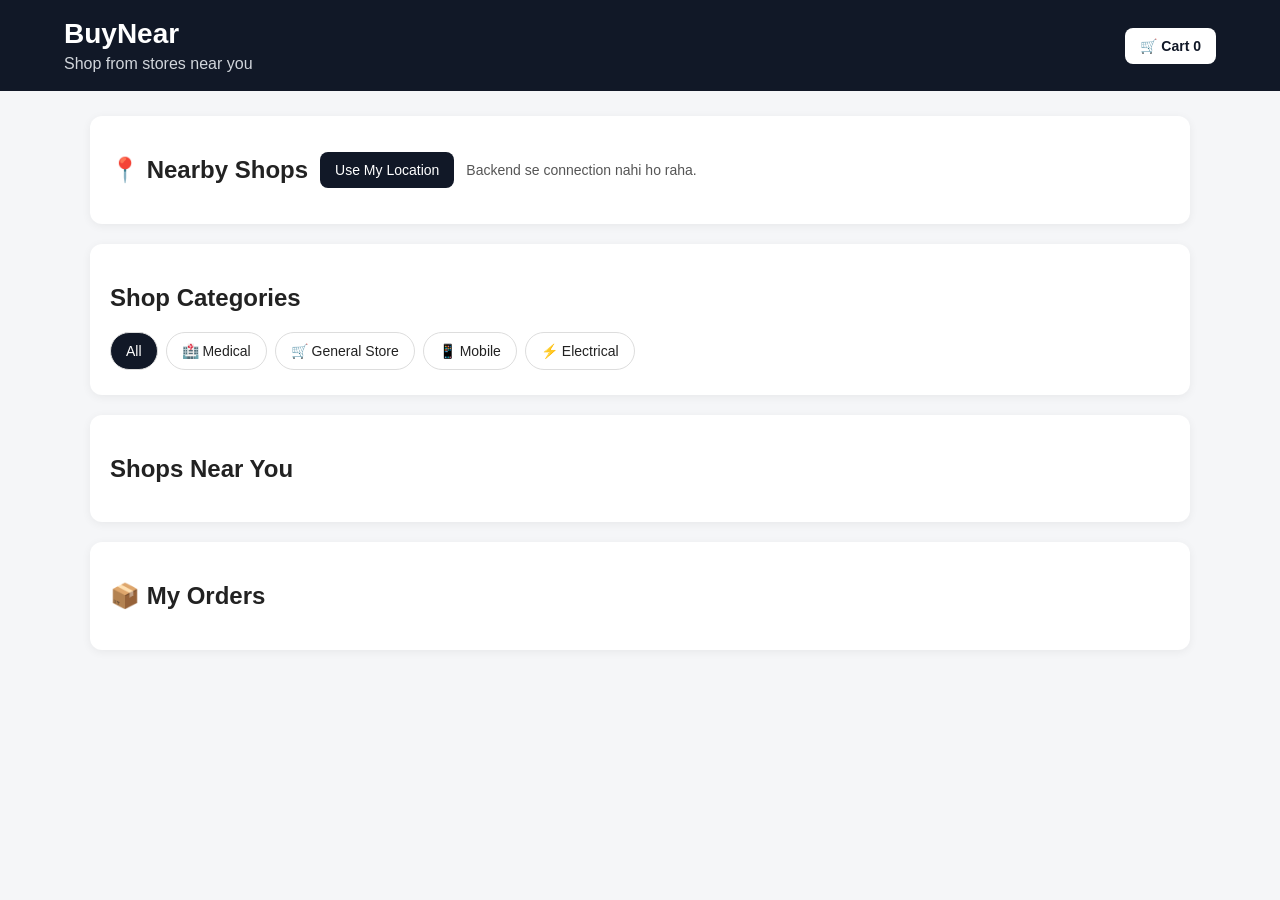
==== index.html @ 2ddd2f2f "Initial BuyNear website" ====
<!DOCTYPE html>
<html lang="en">

<head>

    <meta charset="UTF-8">

    <meta name="viewport" content="width=device-width, initial-scale=1.0">

    <title>BuyNear - Customer App</title>

    <!-- CSS CONNECT -->
    <link rel="stylesheet" href="/style.css">

</head>

<body>

    <!-- HEADER -->

    <header class="header">

        <div>
            <h1>BuyNear</h1>

            <p>
                Shop from stores near you
            </p>
        </div>

        <button id="cartButton" class="cart-button">
            🛒 Cart
            <span id="cartCount">0</span>
        </button>

    </header>


    <main>


        <!-- LOCATION -->

        <section class="location-section">

            <h2>
                📍 Nearby Shops
            </h2>

            <button id="locationButton">

                Use My Location

            </button>

            <span id="locationStatus">

                Demo location is active

            </span>

        </section>


        <!-- CATEGORIES -->

        <section>

            <h2>
                Shop Categories
            </h2>

            <div class="category-row">

                <button class="category active" data-category="All">
                    All
                </button>

                <button class="category" data-category="Medical">
                    🏥 Medical
                </button>

                <button class="category" data-category="General Store">
                    🛒 General Store
                </button>

                <button class="category" data-category="Mobile">
                    📱 Mobile
                </button>

                <button class="category" data-category="Electrical">
                    ⚡ Electrical
                </button>

            </div>

        </section>


        <!-- SHOPS -->

        <section>

            <h2>
                Shops Near You
            </h2>

            <div id="shopList" class="shop-grid">

                <!-- JavaScript shops yahan show karega -->

            </div>

        </section>


        <!-- SHOP PRODUCTS -->

        <section id="shopSection" class="hidden">

            <button id="backButton" class="back-button">

                ← Back to Shops

            </button>

            <h2 id="shopName">
                Shop
            </h2>

            <p id="shopCategory">
                Category
            </p>

            <div id="productList" class="product-grid">

                <!-- Products JavaScript se aayenge -->

            </div>

        </section>


        <!-- CART -->

        <section id="cartSection" class="hidden">

            <h2>
                🛒 Your Cart
            </h2>

            <div id="cartItems">

                <!-- Cart items JavaScript se aayenge -->

            </div>

            <div class="cart-total">

                Total:
                ₹<span id="cartTotal">0</span>

            </div>


            <h3>
                Delivery Details
            </h3>


            <input id="customerName" type="text" placeholder="Your Name">


            <textarea id="customerAddress" placeholder="Enter Delivery Address"></textarea>


            <button id="placeOrderButton" class="primary-button">

                📦 Place Order

            </button>

        </section>


        <!-- ORDERS -->

        <section>

            <h2>
                📦 My Orders
            </h2>

            <div id="orderList">

                <!-- Orders JavaScript se aayenge -->

            </div>

        </section>


    </main>


    <!-- JAVASCRIPT CONNECT -->

    <script src="/app.js"></script>

</body>

</html>
---- style.css ----
* {
    box-sizing: border-box;
}

body {
    margin: 0;
    padding: 0;
    font-family: Arial, sans-serif;
    background: #f5f6f8;
    color: #222;
}

/* Header */

.header {
    background: #111827;
    color: white;
    padding: 18px 5%;
    display: flex;
    justify-content: space-between;
    align-items: center;
}

.header h1 {
    margin: 0;
    font-size: 28px;
}

.header p {
    margin: 5px 0 0;
    color: #d1d5db;
}

/* Buttons */

button {
    cursor: pointer;
    border: none;
    border-radius: 8px;
    padding: 10px 15px;
    font-size: 14px;
}

.cart-button {
    background: white;
    color: #111827;
    font-weight: bold;
}

.primary-button,
.location-section button {
    background: #111827;
    color: white;
}

button:hover {
    opacity: 0.85;
}

/* Main */

main {
    width: min(1100px, 92%);
    margin: 25px auto;
}

/* Sections */

section {
    background: white;
    padding: 20px;
    margin-bottom: 20px;
    border-radius: 12px;
    box-shadow: 0 2px 10px rgba(0, 0, 0, 0.06);
}

/* Location */

.location-section {
    display: flex;
    gap: 12px;
    align-items: center;
    flex-wrap: wrap;
}

#locationStatus {
    font-size: 14px;
    color: #555;
}

/* Categories */

.category-row {
    display: flex;
    gap: 8px;
    overflow-x: auto;
    padding-bottom: 5px;
}

.category {
    background: white;
    color: #222;
    border: 1px solid #ddd;
    border-radius: 20px;
    white-space: nowrap;
}

.category.active {
    background: #111827;
    color: white;
}

/* Shop and Product Grid */

.shop-grid,
.product-grid {
    display: grid;
    grid-template-columns: repeat(auto-fit,
            minmax(220px, 1fr));

    gap: 15px;
}

/* Cards */

.card {
    border: 1px solid #ddd;
    border-radius: 10px;
    padding: 16px;
    background: white;
}

.card h3 {
    margin-top: 0;
    margin-bottom: 10px;
}

.card p {
    margin: 7px 0;
}

.card button {
    width: 100%;
    margin-top: 10px;
    background: #111827;
    color: white;
}

/* Product Price */

.product-price {
    font-size: 20px;
    font-weight: bold;
}

/* Cart */

.cart-item {
    border: 1px solid #ddd;
    border-radius: 8px;
    padding: 12px;
    margin-bottom: 10px;
}

.cart-item button {
    background: #e5e7eb;
    color: #111827;
}

.cart-total {
    font-size: 21px;
    font-weight: bold;
    margin: 15px 0;
}

/* Form */

input,
textarea {
    width: 100%;
    padding: 12px;
    margin-bottom: 10px;
    border: 1px solid #ccc;
    border-radius: 7px;
    font-size: 15px;
    font-family: Arial, sans-serif;
}

textarea {
    min-height: 90px;
    resize: vertical;
}

/* Orders */

.order-item {
    border: 1px solid #ddd;
    border-left: 4px solid #111827;
    border-radius: 8px;
    padding: 12px;
    margin-bottom: 10px;
    background: #fafafa;
}

/* Back Button */

.back-button {
    background: transparent;
    color: #111827;
    padding: 0;
    margin-bottom: 15px;
}

/* Hidden */

.hidden {
    display: none;
}

/* Mobile */

@media (max-width: 600px) {

    .header {
        padding: 16px;
    }

    .header h1 {
        font-size: 23px;
    }

    main {
        width: 94%;
        margin: 15px auto;
    }

    section {
        padding: 15px;
    }

    .location-section {
        align-items: flex-start;
        flex-direction: column;
    }

    .shop-grid,
    .product-grid {
        grid-template-columns: 1fr;
    }

    .cart-button {
        padding: 9px 12px;
    }
}
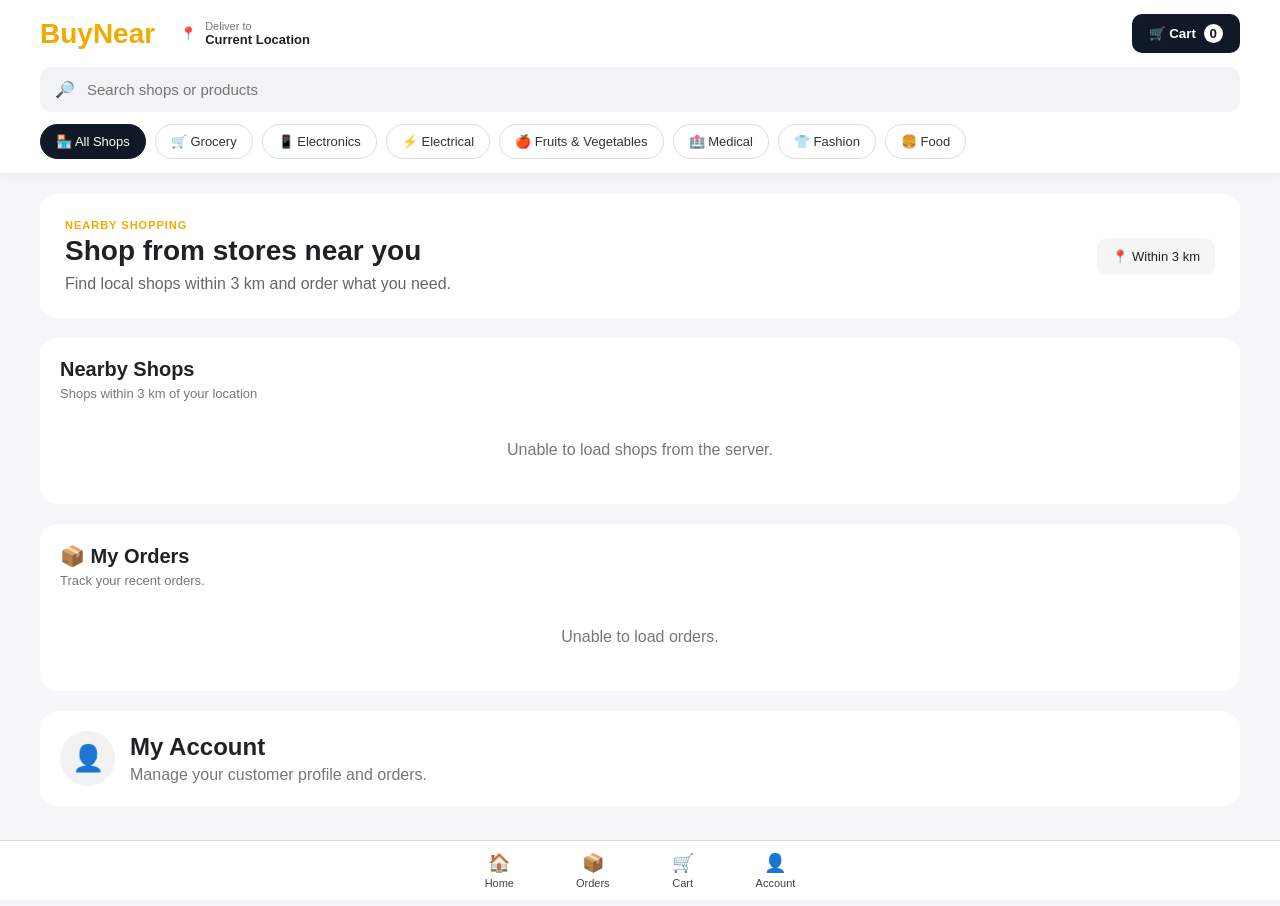
==== commit 22c0a695: "Update customer orders and admin panel" ====
--- a/index.html
+++ b/index.html
@@ -2,208 +2,298 @@
 <html lang="en">
 
 <head>
-
     <meta charset="UTF-8">
-
     <meta name="viewport" content="width=device-width, initial-scale=1.0">
 
+    <meta name="google-site-verification" content="oAU5bDeHEAqk9SbChWAa7RxnvAQodMJI2Lrv-h88078">
+
     <title>BuyNear - Customer App</title>
 
-    <!-- CSS CONNECT -->
     <link rel="stylesheet" href="/style.css">
-
 </head>
 
 <body>
 
-    <!-- HEADER -->
-
-    <header class="header">
-
-        <div>
-            <h1>BuyNear</h1>
-
-            <p>
-                Shop from stores near you
-            </p>
+    <header class="top-header">
+
+        <div class="header-top">
+
+            <div class="brand">
+                <div class="logo">BuyNear</div>
+
+                <button id="locationButton" class="location">
+                    📍
+                    <span>
+                        <small>Deliver to</small>
+                        <b id="locationText">Current Location</b>
+                    </span>
+                </button>
+            </div>
+
+            <button id="cartButton" class="cart-button">
+                🛒 Cart
+                <span id="cartCount">0</span>
+            </button>
+
         </div>
 
-        <button id="cartButton" class="cart-button">
-            🛒 Cart
-            <span id="cartCount">0</span>
+        <div class="search-box">
+            🔎
+            <input id="searchInput" type="search" placeholder="Search shops or products">
+        </div>
+
+        <div class="categories" id="categoryList">
+
+            <button class="category active" data-category="All">
+                🏪 All Shops
+            </button>
+
+            <button class="category" data-category="Grocery">
+                🛒 Grocery
+            </button>
+
+            <button class="category" data-category="Electronics">
+                📱 Electronics
+            </button>
+
+            <button class="category" data-category="Electrical">
+                ⚡ Electrical
+            </button>
+
+            <button class="category" data-category="Fruits & Vegetables">
+                🍎 Fruits & Vegetables
+            </button>
+
+            <button class="category" data-category="Medical">
+                🏥 Medical
+            </button>
+
+            <button class="category" data-category="Fashion">
+                👕 Fashion
+            </button>
+
+            <button class="category" data-category="Food">
+                🍔 Food
+            </button>
+
+        </div>
+
+    </header>
+
+
+    <main>
+
+        <section class="welcome">
+
+            <div>
+                <p class="small-text">NEARBY SHOPPING</p>
+
+                <h1>Shop from stores near you</h1>
+
+                <p>
+                    Find local shops within 3 km and order what you need.
+                </p>
+            </div>
+
+            <div class="location-badge">
+                📍 Within 3 km
+            </div>
+
+        </section>
+
+
+        <section class="section">
+
+            <div class="section-heading">
+
+                <div>
+                    <h2 id="shopTitle">Nearby Shops</h2>
+
+                    <p id="shopSubtitle">
+                        Shops within 3 km of your location
+                    </p>
+                </div>
+
+                <span id="shopCount"></span>
+
+            </div>
+
+
+            <div id="shopList" class="shop-grid">
+
+                <div class="loading">
+                    Loading nearby shops...
+                </div>
+
+            </div>
+
+        </section>
+
+
+        <!-- SHOP PRODUCTS -->
+
+        <section id="shopSection" class="section hidden">
+
+            <button id="backButton" class="back-button">
+                ← Back to shops
+            </button>
+
+            <div class="shop-header">
+
+                <div class="shop-icon">
+                    🏪
+                </div>
+
+                <div>
+                    <h2 id="shopName">Shop</h2>
+
+                    <p id="shopCategory">
+                        Category
+                    </p>
+                </div>
+
+            </div>
+
+
+            <div class="product-search">
+
+                🔎
+
+                <input id="productSearch" type="search" placeholder="Search products in this shop">
+
+            </div>
+
+
+            <div id="productList" class="product-grid"></div>
+
+        </section>
+
+
+        <!-- CART -->
+
+        <section id="cartSection" class="section hidden">
+
+            <div class="section-heading">
+
+                <div>
+                    <h2>🛒 Your Cart</h2>
+
+                    <p>
+                        Review your items before checkout.
+                    </p>
+                </div>
+
+            </div>
+
+
+            <div id="cartItems"></div>
+
+
+            <div class="cart-summary">
+
+                <div>
+                    <span>Subtotal</span>
+                    <strong>₹<span id="cartTotal">0</span></strong>
+                </div>
+
+                <div>
+                    <span>Delivery</span>
+                    <strong>FREE</strong>
+                </div>
+
+                <hr>
+
+                <div class="grand-total">
+                    <span>Total</span>
+                    <strong>₹<span id="grandTotal">0</span></strong>
+                </div>
+
+            </div>
+
+
+            <div class="checkout">
+
+                <h3>Delivery Details</h3>
+
+                <input id="customerName" type="text" placeholder="Your Name">
+
+                <textarea id="customerAddress" placeholder="Enter Delivery Address"></textarea>
+
+                <button id="placeOrderButton" class="place-order">
+                    📦 Place Order
+                </button>
+
+            </div>
+
+        </section>
+
+
+        <!-- ORDERS -->
+
+        <section class="section">
+
+            <div class="section-heading">
+
+                <div>
+                    <h2>📦 My Orders</h2>
+
+                    <p>
+                        Track your recent orders.
+                    </p>
+                </div>
+
+            </div>
+
+            <div id="orderList"></div>
+
+        </section>
+
+
+        <!-- ACCOUNT -->
+
+        <section class="section account">
+
+            <div class="account-icon">
+                👤
+            </div>
+
+            <div>
+                <h2>My Account</h2>
+
+                <p>
+                    Manage your customer profile and orders.
+                </p>
+            </div>
+
+        </section>
+
+    </main>
+
+
+    <nav class="bottom-nav">
+
+        <button id="homeNav">
+            🏠
+            <span>Home</span>
         </button>
 
-    </header>
-
-
-    <main>
-
-
-        <!-- LOCATION -->
-
-        <section class="location-section">
-
-            <h2>
-                📍 Nearby Shops
-            </h2>
-
-            <button id="locationButton">
-
-                Use My Location
-
-            </button>
-
-            <span id="locationStatus">
-
-                Demo location is active
-
-            </span>
-
-        </section>
-
-
-        <!-- CATEGORIES -->
-
-        <section>
-
-            <h2>
-                Shop Categories
-            </h2>
-
-            <div class="category-row">
-
-                <button class="category active" data-category="All">
-                    All
-                </button>
-
-                <button class="category" data-category="Medical">
-                    🏥 Medical
-                </button>
-
-                <button class="category" data-category="General Store">
-                    🛒 General Store
-                </button>
-
-                <button class="category" data-category="Mobile">
-                    📱 Mobile
-                </button>
-
-                <button class="category" data-category="Electrical">
-                    ⚡ Electrical
-                </button>
-
-            </div>
-
-        </section>
-
-
-        <!-- SHOPS -->
-
-        <section>
-
-            <h2>
-                Shops Near You
-            </h2>
-
-            <div id="shopList" class="shop-grid">
-
-                <!-- JavaScript shops yahan show karega -->
-
-            </div>
-
-        </section>
-
-
-        <!-- SHOP PRODUCTS -->
-
-        <section id="shopSection" class="hidden">
-
-            <button id="backButton" class="back-button">
-
-                ← Back to Shops
-
-            </button>
-
-            <h2 id="shopName">
-                Shop
-            </h2>
-
-            <p id="shopCategory">
-                Category
-            </p>
-
-            <div id="productList" class="product-grid">
-
-                <!-- Products JavaScript se aayenge -->
-
-            </div>
-
-        </section>
-
-
-        <!-- CART -->
-
-        <section id="cartSection" class="hidden">
-
-            <h2>
-                🛒 Your Cart
-            </h2>
-
-            <div id="cartItems">
-
-                <!-- Cart items JavaScript se aayenge -->
-
-            </div>
-
-            <div class="cart-total">
-
-                Total:
-                ₹<span id="cartTotal">0</span>
-
-            </div>
-
-
-            <h3>
-                Delivery Details
-            </h3>
-
-
-            <input id="customerName" type="text" placeholder="Your Name">
-
-
-            <textarea id="customerAddress" placeholder="Enter Delivery Address"></textarea>
-
-
-            <button id="placeOrderButton" class="primary-button">
-
-                📦 Place Order
-
-            </button>
-
-        </section>
-
-
-        <!-- ORDERS -->
-
-        <section>
-
-            <h2>
-                📦 My Orders
-            </h2>
-
-            <div id="orderList">
-
-                <!-- Orders JavaScript se aayenge -->
-
-            </div>
-
-        </section>
-
-
-    </main>
-
-
-    <!-- JAVASCRIPT CONNECT -->
+        <button id="ordersNav">
+            📦
+            <span>Orders</span>
+        </button>
+
+        <button id="cartNav">
+            🛒
+            <span>Cart</span>
+        </button>
+
+        <button id="accountNav">
+            👤
+            <span>Account</span>
+        </button>
+
+    </nav>
+
 
     <script src="/app.js"></script>
 
--- a/style.css
+++ b/style.css
@@ -2,253 +2,676 @@
     box-sizing: border-box;
 }
 
+html {
+    scroll-behavior: smooth;
+}
+
 body {
     margin: 0;
-    padding: 0;
-    font-family: Arial, sans-serif;
-    background: #f5f6f8;
+    padding: 0 0 80px;
+    font-family: Arial, Helvetica, sans-serif;
+    background: #f6f7f8;
+    color: #202124;
+}
+
+
+/* =========================
+   HEADER
+========================= */
+
+.top-header {
+    position: sticky;
+    top: 0;
+    z-index: 100;
+    background: white;
+    border-bottom: 1px solid #eeeeee;
+    box-shadow: 0 2px 12px rgba(0, 0, 0, 0.05);
+}
+
+.header-top {
+    width: min(1200px, 94%);
+    margin: auto;
+    padding: 14px 0;
+    display: flex;
+    align-items: center;
+    justify-content: space-between;
+    gap: 15px;
+}
+
+.brand {
+    display: flex;
+    align-items: center;
+    gap: 20px;
+}
+
+.logo {
+    font-size: 28px;
+    font-weight: 800;
+    color: #f2a900;
+}
+
+.location {
+    border: 0;
+    background: transparent;
+    display: flex;
+    align-items: center;
+    gap: 8px;
+    padding: 5px;
+    text-align: left;
+    cursor: pointer;
+}
+
+.location small {
+    display: block;
+    color: #777;
+    font-size: 11px;
+}
+
+.location b {
+    display: block;
+    font-size: 13px;
     color: #222;
-}
-
-/* Header */
-
-.header {
+    max-width: 180px;
+    overflow: hidden;
+    text-overflow: ellipsis;
+    white-space: nowrap;
+}
+
+.cart-button {
+    border: 0;
     background: #111827;
     color: white;
-    padding: 18px 5%;
-    display: flex;
-    justify-content: space-between;
-    align-items: center;
-}
-
-.header h1 {
-    margin: 0;
-    font-size: 28px;
-}
-
-.header p {
-    margin: 5px 0 0;
-    color: #d1d5db;
-}
-
-/* Buttons */
-
-button {
-    cursor: pointer;
-    border: none;
-    border-radius: 8px;
-    padding: 10px 15px;
-    font-size: 14px;
-}
-
-.cart-button {
+    padding: 12px 17px;
+    border-radius: 10px;
+    font-weight: bold;
+    cursor: pointer;
+}
+
+.cart-button span {
     background: white;
     color: #111827;
-    font-weight: bold;
-}
-
-.primary-button,
-.location-section button {
-    background: #111827;
-    color: white;
-}
-
-button:hover {
-    opacity: 0.85;
-}
-
-/* Main */
-
-main {
-    width: min(1100px, 92%);
-    margin: 25px auto;
-}
-
-/* Sections */
-
-section {
-    background: white;
-    padding: 20px;
-    margin-bottom: 20px;
+    padding: 2px 6px;
+    border-radius: 20px;
+    margin-left: 4px;
+}
+
+
+/* =========================
+   SEARCH
+========================= */
+
+.search-box {
+    width: min(1200px, 94%);
+    margin: 0 auto 12px;
+    background: #f2f3f4;
     border-radius: 12px;
-    box-shadow: 0 2px 10px rgba(0, 0, 0, 0.06);
-}
-
-/* Location */
-
-.location-section {
-    display: flex;
-    gap: 12px;
-    align-items: center;
-    flex-wrap: wrap;
-}
-
-#locationStatus {
-    font-size: 14px;
-    color: #555;
-}
-
-/* Categories */
-
-.category-row {
-    display: flex;
-    gap: 8px;
+    padding: 13px 15px;
+    display: flex;
+    align-items: center;
+    gap: 10px;
+}
+
+.search-box input,
+.product-search input {
+    border: 0;
+    outline: 0;
+    background: transparent;
+    width: 100%;
+    font-size: 15px;
+}
+
+
+/* =========================
+   CATEGORIES
+========================= */
+
+.categories {
+    width: min(1200px, 94%);
+    margin: auto;
+    display: flex;
+    gap: 9px;
     overflow-x: auto;
-    padding-bottom: 5px;
+    padding: 0 0 14px;
+    scrollbar-width: none;
+}
+
+.categories::-webkit-scrollbar {
+    display: none;
 }
 
 .category {
-    background: white;
-    color: #222;
-    border: 1px solid #ddd;
-    border-radius: 20px;
+    border: 1px solid #dddddd;
+    background: white;
+    color: #333;
+    border-radius: 22px;
+    padding: 9px 15px;
     white-space: nowrap;
+    cursor: pointer;
+    font-size: 13px;
 }
 
 .category.active {
     background: #111827;
     color: white;
-}
-
-/* Shop and Product Grid */
-
-.shop-grid,
+    border-color: #111827;
+}
+
+
+/* =========================
+   MAIN
+========================= */
+
+main {
+    width: min(1200px, 94%);
+    margin: 20px auto;
+}
+
+
+/* =========================
+   WELCOME
+========================= */
+
+.welcome {
+    background: white;
+    border-radius: 18px;
+    padding: 25px;
+    margin-bottom: 20px;
+    display: flex;
+    justify-content: space-between;
+    align-items: center;
+    gap: 20px;
+}
+
+.welcome h1 {
+    margin: 4px 0 8px;
+    font-size: 28px;
+}
+
+.welcome p {
+    margin: 0;
+    color: #666;
+}
+
+.small-text {
+    font-size: 11px !important;
+    font-weight: bold;
+    letter-spacing: 1px;
+    color: #f2a900 !important;
+}
+
+.location-badge {
+    background: #f5f5f5;
+    padding: 11px 15px;
+    border-radius: 10px;
+    white-space: nowrap;
+    font-size: 13px;
+}
+
+
+/* =========================
+   SECTIONS
+========================= */
+
+.section {
+    background: white;
+    border-radius: 18px;
+    padding: 20px;
+    margin-bottom: 20px;
+}
+
+.section-heading {
+    display: flex;
+    justify-content: space-between;
+    align-items: center;
+    gap: 15px;
+    margin-bottom: 15px;
+}
+
+.section-heading h2 {
+    margin: 0 0 5px;
+    font-size: 20px;
+}
+
+.section-heading p {
+    margin: 0;
+    color: #777;
+    font-size: 13px;
+}
+
+#shopCount {
+    color: #777;
+    font-size: 13px;
+}
+
+
+/* =========================
+   SHOPS
+========================= */
+
+.shop-grid {
+    display: grid;
+    grid-template-columns: repeat(auto-fit, minmax(220px, 1fr));
+    gap: 15px;
+}
+
+.shop-card {
+    border: 1px solid #eeeeee;
+    border-radius: 16px;
+    padding: 14px;
+    background: white;
+    transition: 0.2s;
+}
+
+.shop-card:hover {
+    transform: translateY(-2px);
+    box-shadow: 0 6px 20px rgba(0, 0, 0, 0.08);
+}
+
+.shop-image {
+    height: 125px;
+    background: #f2f2f2;
+    border-radius: 13px;
+    display: grid;
+    place-items: center;
+    font-size: 48px;
+    margin-bottom: 12px;
+}
+
+.shop-card h3 {
+    margin: 0 0 7px;
+}
+
+.shop-category {
+    color: #666;
+    font-size: 13px;
+}
+
+.shop-info {
+    display: flex;
+    gap: 8px;
+    margin: 10px 0;
+    color: #666;
+    font-size: 12px;
+    flex-wrap: wrap;
+}
+
+.view-shop {
+    width: 100%;
+    border: 0;
+    background: #111827;
+    color: white;
+    border-radius: 9px;
+    padding: 10px;
+    cursor: pointer;
+    font-weight: bold;
+}
+
+
+/* =========================
+   SHOP PAGE
+========================= */
+
+.shop-header {
+    display: flex;
+    align-items: center;
+    gap: 15px;
+    margin-bottom: 18px;
+}
+
+.shop-icon {
+    width: 60px;
+    height: 60px;
+    background: #f2f2f2;
+    border-radius: 14px;
+    display: grid;
+    place-items: center;
+    font-size: 30px;
+}
+
+.shop-header h2 {
+    margin: 0 0 5px;
+}
+
+.shop-header p {
+    margin: 0;
+    color: #777;
+}
+
+.product-search {
+    background: #f4f4f4;
+    padding: 12px 14px;
+    border-radius: 10px;
+    display: flex;
+    gap: 8px;
+    margin-bottom: 18px;
+}
+
 .product-grid {
     display: grid;
-    grid-template-columns: repeat(auto-fit,
-            minmax(220px, 1fr));
-
+    grid-template-columns: repeat(auto-fit, minmax(180px, 1fr));
     gap: 15px;
 }
 
-/* Cards */
-
-.card {
-    border: 1px solid #ddd;
-    border-radius: 10px;
-    padding: 16px;
-    background: white;
-}
-
-.card h3 {
-    margin-top: 0;
-    margin-bottom: 10px;
-}
-
-.card p {
-    margin: 7px 0;
-}
-
-.card button {
+.product-card {
+    border: 1px solid #eeeeee;
+    border-radius: 15px;
+    padding: 13px;
+}
+
+.product-image {
+    height: 120px;
+    background: #f2f2f2;
+    border-radius: 12px;
+    display: grid;
+    place-items: center;
+    font-size: 42px;
+}
+
+.product-card h3 {
+    font-size: 16px;
+    margin: 10px 0 5px;
+}
+
+.product-price {
+    font-size: 18px;
+    font-weight: bold;
+}
+
+.stock {
+    color: #777;
+    font-size: 12px;
+    margin: 6px 0;
+}
+
+.add-button {
     width: 100%;
-    margin-top: 10px;
+    background: white;
+    border: 1px solid #111827;
+    color: #111827;
+    padding: 9px;
+    border-radius: 8px;
+    font-weight: bold;
+    cursor: pointer;
+}
+
+.add-button:hover {
     background: #111827;
     color: white;
 }
 
-/* Product Price */
-
-.product-price {
-    font-size: 20px;
-    font-weight: bold;
-}
-
-/* Cart */
+
+/* =========================
+   CART
+========================= */
 
 .cart-item {
+    border: 1px solid #eeeeee;
+    border-radius: 12px;
+    padding: 13px;
+    margin-bottom: 10px;
+    display: flex;
+    justify-content: space-between;
+    align-items: center;
+    gap: 10px;
+}
+
+.cart-item h4 {
+    margin: 0 0 5px;
+}
+
+.cart-item p {
+    margin: 0;
+    color: #777;
+    font-size: 13px;
+}
+
+.quantity {
+    display: flex;
+    align-items: center;
+    gap: 8px;
+}
+
+.quantity button {
+    width: 30px;
+    height: 30px;
     border: 1px solid #ddd;
-    border-radius: 8px;
+    background: white;
+    border-radius: 7px;
+    cursor: pointer;
+}
+
+.cart-summary {
+    margin-top: 15px;
+    background: #f7f7f7;
+    border-radius: 12px;
+    padding: 15px;
+}
+
+.cart-summary>div {
+    display: flex;
+    justify-content: space-between;
+    margin: 8px 0;
+}
+
+.cart-summary hr {
+    border: 0;
+    border-top: 1px solid #ddd;
+}
+
+.grand-total {
+    font-size: 18px;
+}
+
+.checkout {
+    margin-top: 20px;
+}
+
+.checkout h3 {
+    margin-bottom: 10px;
+}
+
+.checkout input,
+.checkout textarea {
+    width: 100%;
+    border: 1px solid #ddd;
+    border-radius: 9px;
     padding: 12px;
     margin-bottom: 10px;
-}
-
-.cart-item button {
-    background: #e5e7eb;
-    color: #111827;
-}
-
-.cart-total {
-    font-size: 21px;
-    font-weight: bold;
-    margin: 15px 0;
-}
-
-/* Form */
-
-input,
-textarea {
-    width: 100%;
-    padding: 12px;
-    margin-bottom: 10px;
-    border: 1px solid #ccc;
-    border-radius: 7px;
-    font-size: 15px;
-    font-family: Arial, sans-serif;
-}
-
-textarea {
+    font-size: 14px;
+    font-family: inherit;
+}
+
+.checkout textarea {
     min-height: 90px;
     resize: vertical;
 }
 
-/* Orders */
+.place-order {
+    width: 100%;
+    border: 0;
+    background: #111827;
+    color: white;
+    padding: 13px;
+    border-radius: 9px;
+    font-weight: bold;
+    cursor: pointer;
+}
+
+
+/* =========================
+   ORDERS
+========================= */
 
 .order-item {
-    border: 1px solid #ddd;
-    border-left: 4px solid #111827;
-    border-radius: 8px;
-    padding: 12px;
+    border: 1px solid #eeeeee;
+    border-radius: 12px;
+    padding: 15px;
     margin-bottom: 10px;
-    background: #fafafa;
-}
-
-/* Back Button */
+}
+
+.order-top {
+    display: flex;
+    justify-content: space-between;
+    gap: 10px;
+}
+
+.order-status {
+    font-weight: bold;
+}
+
+.order-status.pending {
+    color: #d97706;
+}
+
+.order-status.success {
+    color: #15803d;
+}
+
+
+/* =========================
+   ACCOUNT
+========================= */
+
+.account {
+    display: flex;
+    align-items: center;
+    gap: 15px;
+}
+
+.account-icon {
+    width: 55px;
+    height: 55px;
+    background: #f2f2f2;
+    border-radius: 50%;
+    display: grid;
+    place-items: center;
+    font-size: 26px;
+}
+
+.account h2 {
+    margin: 0 0 5px;
+}
+
+.account p {
+    margin: 0;
+    color: #777;
+}
+
+
+/* =========================
+   BACK / LOADING
+========================= */
 
 .back-button {
+    border: 0;
     background: transparent;
-    color: #111827;
     padding: 0;
     margin-bottom: 15px;
-}
-
-/* Hidden */
+    cursor: pointer;
+    font-weight: bold;
+}
+
+.loading {
+    padding: 30px;
+    text-align: center;
+    color: #777;
+}
+
+.empty {
+    padding: 25px;
+    text-align: center;
+    color: #777;
+}
 
 .hidden {
-    display: none;
-}
-
-/* Mobile */
-
-@media (max-width: 600px) {
-
-    .header {
-        padding: 16px;
-    }
-
-    .header h1 {
+    display: none !important;
+}
+
+
+/* =========================
+   BOTTOM NAV
+========================= */
+
+.bottom-nav {
+    position: fixed;
+    bottom: 0;
+    left: 0;
+    right: 0;
+    z-index: 200;
+    background: white;
+    border-top: 1px solid #ddd;
+    display: flex;
+    justify-content: center;
+    gap: 50px;
+    padding: 10px;
+}
+
+.bottom-nav button {
+    border: 0;
+    background: transparent;
+    cursor: pointer;
+    color: #444;
+    display: flex;
+    flex-direction: column;
+    align-items: center;
+    gap: 3px;
+    font-size: 18px;
+}
+
+.bottom-nav span {
+    font-size: 11px;
+}
+
+
+/* =========================
+   MOBILE
+========================= */
+
+@media (max-width: 650px) {
+
+    body {
+        padding-bottom: 75px;
+    }
+
+    .header-top {
+        width: 94%;
+    }
+
+    .brand {
+        gap: 10px;
+    }
+
+    .logo {
         font-size: 23px;
     }
 
-    main {
-        width: 94%;
-        margin: 15px auto;
-    }
-
-    section {
+    .location b {
+        max-width: 120px;
+    }
+
+    .welcome {
+        padding: 18px;
+        flex-direction: column;
+        align-items: flex-start;
+    }
+
+    .welcome h1 {
+        font-size: 23px;
+    }
+
+    .section {
         padding: 15px;
     }
 
-    .location-section {
-        align-items: flex-start;
-        flex-direction: column;
-    }
-
-    .shop-grid,
+    .shop-grid {
+        grid-template-columns: 1fr;
+    }
+
     .product-grid {
-        grid-template-columns: 1fr;
-    }
-
-    .cart-button {
-        padding: 9px 12px;
+        grid-template-columns: repeat(2, 1fr);
+    }
+
+    .bottom-nav {
+        gap: 30px;
     }
 }
